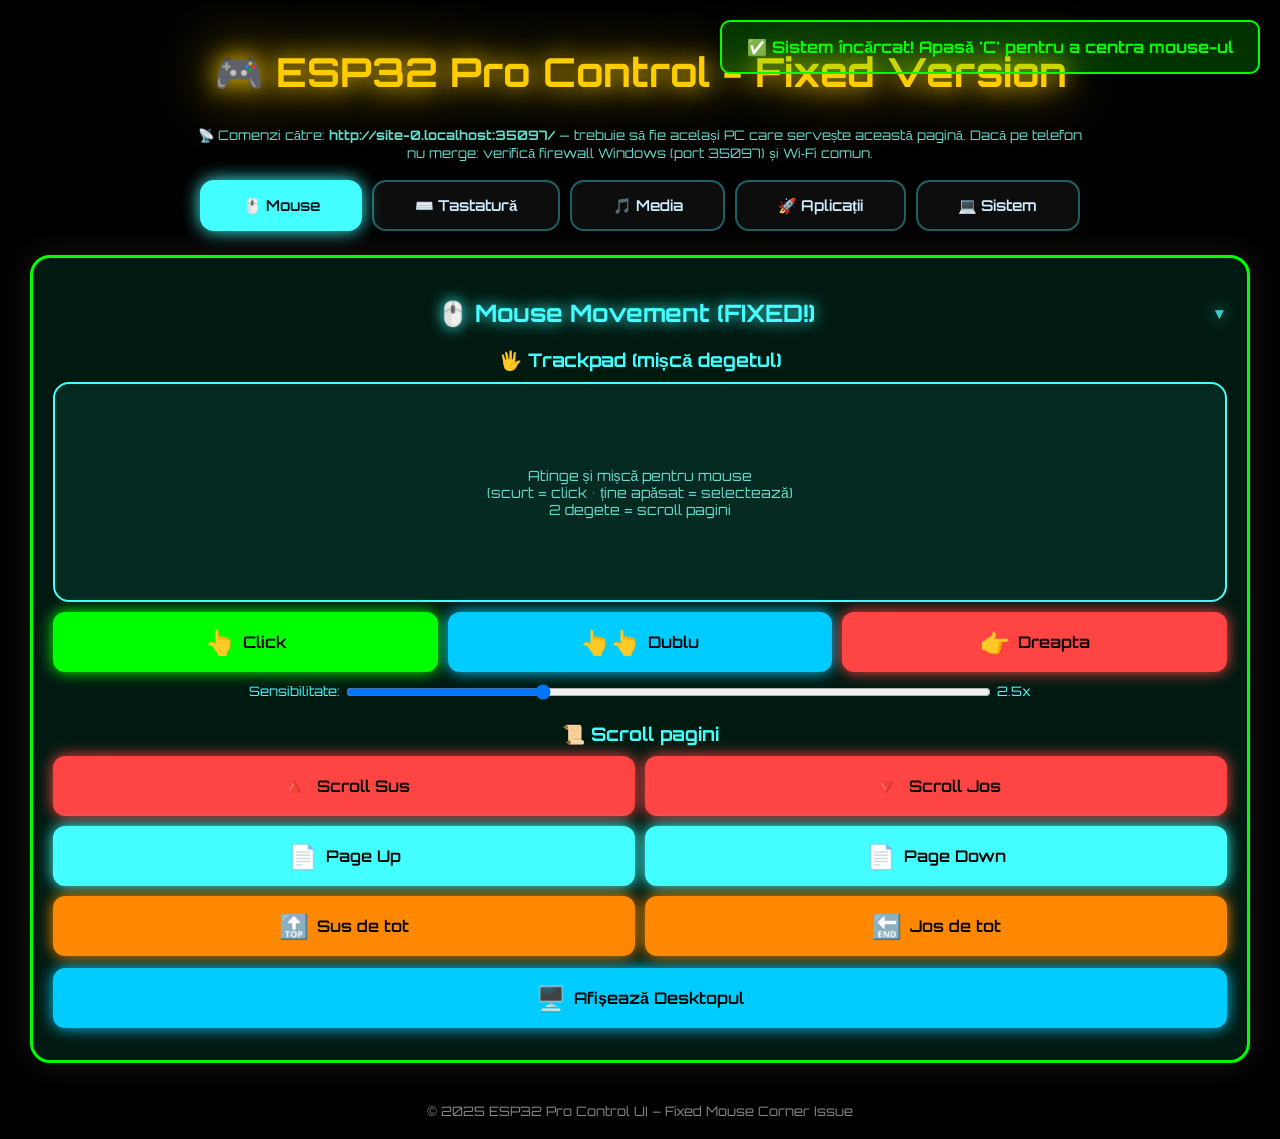
==== index.html @ 546c0d9a "Initial commit: backend Python pentru control remote Quick App Launcher." ====
<!DOCTYPE html>
<html lang="en">
<head>
<meta charset="utf-8"/>
<meta content="width=device-width, initial-scale=1.0" name="viewport"/>
<meta http-equiv="Cache-Control" content="no-cache, no-store, must-revalidate"/>
<meta http-equiv="Pragma" content="no-cache"/>
<title>ESP32 Pro Control — System Control</title>
<link href="https://fonts.googleapis.com/css2?family=Orbitron:wght@400;600;700&display=swap" rel="stylesheet"/>
<style>
    *, *::before, *::after { box-sizing: border-box; }

    :root {
      --bg: #000;
      --color-mute: #ff0055;
      --color-unmute: #00ffaa;
      --color-fs-on: #ffcc00;
      --color-fs-off: #4455ff;
      --color-play: #00ff00;
      --color-pause: #aa00ff;
      --base-green: #00ff00;
      --base-blue: #00ccff;
      --base-red: #ff4444;
      --base-orange: #ff8800;
      --base-purple: #8844ff;
      --base-cyan: #44ffff;
    }

    body {
      margin: 0;
      padding: 20px;
      font-family: 'Orbitron', sans-serif;
      background: var(--bg);
      color: white;
      text-align: center;
      overflow-x: hidden;
      width: 100%;
      max-width: 100%;
    }

    /* Butoanele din grid nu mai ies din coloană */
    .container button { min-width: 0; max-width: 100%; }

    h1 {
      font-size: 2.5rem;
      margin-bottom: 30px;
      color: var(--color-fs-on);
      text-shadow: 0 0 25px var(--color-fs-on), 0 0 60px var(--color-fs-on);
    }

    .container {
      max-width: 1400px;
      margin: auto;
      display: grid;
      grid-template-columns: repeat(auto-fit, minmax(320px, 1fr));
      gap: 25px;
      padding: 0 10px;
    }

    .panel {
      background: rgba(255,255,255,0.05);
      padding: 20px;
      border-radius: 20px;
      box-shadow: 0 0 30px rgba(255,255,255,0.1);
      backdrop-filter: blur(10px);
      min-height: 200px;
      overflow: hidden;
    }

    /* Ordine prioritate */
    .priority-1 { order: 1; border: 3px solid var(--base-green); background: rgba(0,255,170,0.1); }
    .priority-2 { order: 2; border: 2px solid var(--base-orange); background: rgba(255,136,0,0.08); }
    .priority-3 { order: 3; border: 2px solid var(--base-cyan); background: rgba(68,255,255,0.06); }
    .priority-4 { order: 4; border: 1px solid var(--base-blue); background: rgba(68,85,255,0.05); }

    .panel h2 {
      font-size: 1.5rem;
      margin-bottom: 20px;
      color: var(--base-cyan);
      text-shadow: 0 0 15px var(--base-cyan);
    }

    .btn {
      display: flex;
      align-items: center;
      justify-content: center;
      width: 100%;
      margin: 12px 0;
      padding: 15px;
      font-size: 16px;
      font-weight: 600;
      border: none;
      border-radius: 12px;
      cursor: pointer;
      transition: all 0.2s ease-in-out;
      color: black;
      font-family: 'Orbitron', sans-serif;
    }

    .btn:hover {
      transform: scale(1.05);
      filter: brightness(1.2);
    }

    .pulse {
      animation: pulseGlow 1s;
    }

    @keyframes pulseGlow {
      0% { box-shadow: 0 0 0px white; }
      50% { box-shadow: 0 0 25px white; }
      100% { box-shadow: 0 0 0px white; }
    }

    .btn-green { background: var(--base-green); box-shadow: 0 0 15px var(--base-green); }
    .btn-blue { background: var(--base-blue); box-shadow: 0 0 15px var(--base-blue); }
    .btn-red { background: var(--base-red); box-shadow: 0 0 15px var(--base-red); }
    .btn-orange { background: var(--base-orange); box-shadow: 0 0 15px var(--base-orange); }
    .btn-purple { background: var(--base-purple); box-shadow: 0 0 15px var(--base-purple); }
    .btn-cyan { background: var(--base-cyan); box-shadow: 0 0 15px var(--base-cyan); }

    @keyframes btnOffGradient {
      0% { background-position: 0% 40%; }
      50% { background-position: 100% 60%; }
      100% { background-position: 0% 40%; }
    }

    @keyframes btnOffGlow {
      0%, 100% {
        box-shadow:
          0 0 18px rgba(255, 0, 100, 0.55),
          0 0 36px rgba(160, 0, 255, 0.35),
          0 0 4px rgba(255, 200, 255, 0.4) inset;
      }
      50% {
        box-shadow:
          0 0 28px rgba(255, 60, 140, 0.85),
          0 0 52px rgba(200, 40, 255, 0.45),
          0 0 12px rgba(255, 255, 255, 0.15) inset;
      }
    }

    @keyframes btnOffEmoji {
      0%, 100% { transform: rotate(0deg) scale(1); filter: drop-shadow(0 0 10px #ff2d6a); }
      40% { transform: rotate(-6deg) scale(1.12); filter: drop-shadow(0 0 18px #ff66aa); }
      70% { transform: rotate(4deg) scale(1.06); filter: drop-shadow(0 0 14px #cc44ff); }
    }

    .btn-off {
      position: relative;
      overflow: hidden;
      flex-direction: column;
      gap: 4px;
      padding: 18px 16px;
      color: #fff;
      border: 2px solid rgba(255, 100, 180, 0.65);
      background: linear-gradient(
        130deg,
        #120018 0%,
        #3a0638 18%,
        #5c0a28 38%,
        #2a1048 58%,
        #450818 78%,
        #1a0030 100%
      );
      background-size: 280% 280%;
      animation: btnOffGradient 6s ease-in-out infinite, btnOffGlow 2.8s ease-in-out infinite;
      text-shadow: 0 0 14px rgba(255, 120, 200, 0.9), 0 2px 4px rgba(0, 0, 0, 0.85);
    }

    .btn-off::before {
      content: "";
      position: absolute;
      inset: 0;
      background: radial-gradient(
        ellipse 80% 60% at 50% 0%,
        rgba(255, 80, 160, 0.35) 0%,
        transparent 55%
      );
      pointer-events: none;
    }

    .btn-off:hover {
      filter: brightness(1.12) saturate(1.15);
      border-color: rgba(255, 180, 255, 0.95);
      transform: scale(1.06);
    }

    .btn-off .btn-off-wrap {
      position: relative;
      z-index: 1;
      display: flex;
      flex-direction: row;
      align-items: center;
      justify-content: center;
      gap: 12px;
      width: 100%;
    }

    .btn-off .btn-off-emoji {
      font-size: 28px;
      margin-right: 0;
      animation: btnOffEmoji 2.2s ease-in-out infinite;
    }

    .btn-off .btn-off-stack {
      display: flex;
      flex-direction: column;
      align-items: flex-start;
      line-height: 1.15;
      text-align: left;
    }

    .btn-off .btn-off-line1 {
      font-size: 17px;
      font-weight: 700;
      letter-spacing: 0.06em;
    }

    .btn-off .btn-off-line2 {
      font-size: 11px;
      font-weight: 600;
      opacity: 0.92;
      letter-spacing: 0.04em;
      color: #ffc8e8;
      text-shadow: 0 0 8px rgba(255, 150, 220, 0.8);
    }

    .state-mute { background: var(--color-mute); box-shadow: 0 0 20px var(--color-mute); }
    .state-unmute { background: var(--color-unmute); box-shadow: 0 0 20px var(--color-unmute); }
    .state-fs-on { background: var(--color-fs-on); box-shadow: 0 0 20px var(--color-fs-on); }
    .state-fs-off { background: var(--color-fs-off); box-shadow: 0 0 20px var(--color-fs-off); }
    .state-play { background: var(--color-play); box-shadow: 0 0 20px var(--color-play); }
    .state-pause { background: var(--color-pause); box-shadow: 0 0 20px var(--color-pause); }

    .emoji {
      font-size: 24px;
      margin-right: 8px;
    }

    #feedback {
      position: fixed;
      top: 20px;
      right: 20px;
      background: rgba(0, 255, 0, 0.2);
      padding: 15px 25px;
      border-radius: 10px;
      color: var(--base-green);
      font-weight: bold;
      opacity: 0;
      transition: opacity 0.5s;
      border: 2px solid var(--base-green);
      z-index: 1000;
    }

    /* Pop-up amuzant înainte de System Control */
    .funny-popup-overlay {
      display: none;
      position: fixed;
      inset: 0;
      z-index: 20000;
      background: rgba(0, 0, 0, 0.78);
      backdrop-filter: blur(6px);
      align-items: center;
      justify-content: center;
      padding: 24px;
      cursor: pointer;
      animation: funnyFadeIn 0.25s ease-out;
    }

    @keyframes funnyFadeIn {
      from { opacity: 0; }
      to { opacity: 1; }
    }

    .funny-popup-box {
      max-width: 420px;
      background: linear-gradient(145deg, rgba(30, 30, 45, 0.98), rgba(15, 15, 25, 0.99));
      border: 2px solid var(--base-cyan);
      border-radius: 20px;
      padding: 28px 24px;
      box-shadow: 0 0 40px rgba(68, 255, 255, 0.35), inset 0 0 60px rgba(0, 0, 0, 0.5);
      text-align: center;
      cursor: default;
    }

    .funny-popup-emoji {
      font-size: 3rem;
      line-height: 1;
      margin-bottom: 12px;
      filter: drop-shadow(0 0 12px rgba(255, 255, 255, 0.4));
    }

    .funny-popup-title {
      font-size: 0.85rem;
      color: var(--base-orange);
      text-transform: uppercase;
      letter-spacing: 0.12em;
      margin: 0 0 14px 0;
    }

    .funny-popup-text {
      font-size: 1.05rem;
      line-height: 1.45;
      color: #e8f8ff;
      margin: 0 0 18px 0;
      text-shadow: 0 0 20px rgba(68, 255, 255, 0.25);
    }

    .funny-popup-hint {
      font-size: 0.72rem;
      color: #8899aa;
      margin: 0;
    }

    .funny-popup-power {
      display: none;
      flex-direction: column;
      align-items: center;
      gap: 16px;
      margin-top: 8px;
    }

    .funny-countdown {
      font-size: 2.8rem;
      font-weight: 700;
      color: var(--base-orange);
      text-shadow: 0 0 24px rgba(255, 136, 0, 0.7);
      line-height: 1;
      font-variant-numeric: tabular-nums;
    }

    .funny-countdown-label {
      font-size: 0.75rem;
      color: #aab;
      margin-top: -8px;
    }

    .funny-cancel-btn {
      font-family: 'Orbitron', sans-serif;
      font-size: 0.95rem;
      font-weight: 700;
      padding: 12px 28px;
      border-radius: 12px;
      border: 2px solid var(--base-red);
      background: rgba(255, 68, 68, 0.2);
      color: #ff8888;
      cursor: pointer;
      box-shadow: 0 0 18px rgba(255, 68, 68, 0.35);
      transition: transform 0.15s, filter 0.15s;
    }

    .funny-cancel-btn:hover {
      transform: scale(1.05);
      filter: brightness(1.15);
    }

    .mouse-coords {
      margin: 15px 0;
      padding: 15px;
      background: rgba(255,255,255,0.1);
      border-radius: 10px;
      border: 1px solid var(--base-cyan);
    }

    .coord-input {
      background: rgba(255,255,255,0.1);
      border: 1px solid var(--base-cyan);
      color: white;
      padding: 8px;
      margin: 5px;
      border-radius: 5px;
      width: 80px;
      text-align: center;
      font-family: 'Orbitron', sans-serif;
    }

    .coord-input:focus {
      outline: none;
      border-color: var(--base-green);
      box-shadow: 0 0 10px var(--base-green);
    }

    /* Stiluri pentru butonul de urgență */
    .emergency-btn {
      background: linear-gradient(45deg, #ff0000, #ff6600);
      animation: emergencyPulse 2s infinite;
    }

    @keyframes emergencyPulse {
      0% { box-shadow: 0 0 20px #ff0000; }
      50% { box-shadow: 0 0 40px #ff6600; }
      100% { box-shadow: 0 0 20px #ff0000; }
    }

    footer {
      margin-top: 40px;
      color: #888;
      font-size: 13px;
      grid-column: 1 / -1;
    }

    @media (max-width: 900px) {
      body {
        padding: 8px;
      }
      .container {
        grid-template-columns: 1fr;
        gap: 12px;
        padding: 0;
        max-width: 100%;
      }
      h1 {
        font-size: 1.6rem;
        margin-bottom: 16px;
        word-break: break-word;
      }
      .panel {
        padding: 14px;
        min-height: auto;
        border-radius: 16px;
      }
      .panel h2 {
        font-size: 1.2rem;
      }
      .btn {
        font-size: 14px;
        padding: 13px 8px;
        margin: 8px 0;
      }
      /* Butoanele cu emoji+text nu mai sunt tăiate */
      .btn .emoji {
        font-size: 18px;
        margin-right: 5px;
      }
      /* Grid-urile de butoane se string fara overflow */
      .container .panel > div[style*="grid"] {
        gap: 8px !important;
      }
    }

    @media (max-width: 420px) {
      .btn {
        font-size: 12px;
        padding: 12px 4px;
      }
      .btn .emoji {
        font-size: 16px;
        margin-right: 3px;
      }
    }

    /* ===== Secțiuni pliabile (click pe titlu) ===== */
    .panel > h2 {
      cursor: pointer;
      user-select: none;
      -webkit-user-select: none;
      position: relative;
      padding-right: 28px;
    }
    .panel > h2::after {
      content: "▾";
      position: absolute;
      right: 4px;
      top: 50%;
      transform: translateY(-50%);
      font-size: 1rem;
      opacity: 0.8;
      transition: transform 0.2s ease;
    }
    .panel.collapsed > h2 {
      margin-bottom: 0;
    }
    .panel.collapsed > h2::after {
      transform: translateY(-50%) rotate(-90deg);
    }
    .panel.collapsed > *:not(h2) {
      display: none !important;
    }
    .panel.collapsed {
      min-height: 0;
    }

    /* ===== Bara de conexiune / setări ===== */
    .conn-row {
      display: flex;
      align-items: center;
      gap: 10px;
      flex-wrap: wrap;
      justify-content: center;
      margin: 8px 0;
    }
    .status-dot {
      width: 14px;
      height: 14px;
      border-radius: 50%;
      background: #888;
      box-shadow: 0 0 10px #888;
      display: inline-block;
      flex: 0 0 auto;
      transition: background 0.2s, box-shadow 0.2s;
    }
    .status-dot.online { background: var(--base-green); box-shadow: 0 0 12px var(--base-green); }
    .status-dot.offline { background: var(--base-red); box-shadow: 0 0 12px var(--base-red); }
    .field-input {
      background: rgba(255,255,255,0.08);
      border: 1px solid var(--base-cyan);
      color: #fff;
      border-radius: 10px;
      padding: 10px 12px;
      font-family: 'Orbitron', sans-serif;
      font-size: 14px;
      outline: none;
      width: 100%;
    }
    .field-input:focus { border-color: var(--base-green); box-shadow: 0 0 10px rgba(0,255,170,0.4); }

    /* ===== Grid compact pentru aplicații ===== */
    .app-grid {
      display: grid;
      grid-template-columns: repeat(auto-fit, minmax(95px, 1fr));
      gap: 10px;
    }
    .app-grid .btn {
      margin: 0;
      flex-direction: column;
      gap: 4px;
      padding: 12px 6px;
      font-size: 12px;
      line-height: 1.1;
    }
    .app-grid .btn .emoji { font-size: 22px; }

    /* ===== Bara de taburi ===== */
    .tabbar {
      display: flex;
      flex-wrap: wrap;
      gap: 10px;
      justify-content: center;
      max-width: 900px;
      margin: 0 auto 24px;
      padding: 0 10px;
    }
    .tab-btn {
      flex: 1 1 auto;
      min-width: 110px;
      padding: 14px 16px;
      font-family: 'Orbitron', sans-serif;
      font-size: 15px;
      font-weight: 600;
      color: #cfefff;
      background: rgba(255,255,255,0.05);
      border: 2px solid rgba(68,255,255,0.35);
      border-radius: 14px;
      cursor: pointer;
      transition: all 0.2s ease;
    }
    .tab-btn:hover { filter: brightness(1.2); }
    .tab-btn.active {
      color: #001018;
      background: var(--base-cyan);
      border-color: var(--base-cyan);
      box-shadow: 0 0 18px var(--base-cyan);
    }
    .panel.tab-hidden { display: none !important; }
</style>
</head>
<body>
<h1>🎮 ESP32 Pro Control - Fixed Version</h1>
<p id="controlTargetHint" style="font-size:0.82rem;color:#66ddcc;margin:6px 0 18px;max-width:900px;margin-left:auto;margin-right:auto;line-height:1.35;"></p>

<div class="tabbar" id="tabBar">
    <button class="tab-btn" data-tab="mouse" onclick="showTab('mouse')">🖱️ Mouse</button>
    <button class="tab-btn" data-tab="keyboard" onclick="showTab('keyboard')">⌨️ Tastatură</button>
    <button class="tab-btn" data-tab="media" onclick="showTab('media')">🎵 Media</button>
    <button class="tab-btn" data-tab="apps" onclick="showTab('apps')">🚀 Aplicații</button>
    <button class="tab-btn" data-tab="system" onclick="showTab('system')">💻 Sistem</button>
</div>

<div class="container">
    <!-- PRIORITATE 1 - Cele mai folosite -->

    <!-- Conexiune & Setări -->
    <div class="panel priority-1">
        <h2>📡 Conexiune</h2>
        <div class="conn-row">
            <span class="status-dot" id="statusDot"></span>
            <span id="statusText" style="font-size:14px;">Verific…</span>
        </div>
        <div class="conn-row">
            <input class="field-input" id="cfgIp" type="text" inputmode="decimal"
                   placeholder="IP PC (ex: 192.168.0.34)" style="flex:1 1 160px;">
            <input class="field-input" id="cfgPort" type="text" inputmode="numeric"
                   placeholder="Port" style="flex:0 0 90px; width:90px;">
        </div>
        <button class="btn btn-green" onclick="saveConnection()">
            <span class="emoji">💾</span> Salvează &amp; Testează
        </button>
    </div>

    <!-- Tastare text de la distanță -->
    <div class="panel priority-1">
        <h2>⌨️ Scrie în PC</h2>
        <textarea class="field-input" id="typeBox" rows="3"
                  placeholder="Scrie aici și apasă Trimite…" style="resize:vertical;"></textarea>
        <button class="btn btn-blue" onclick="sendTypedText()" style="margin-top:12px;">
            <span class="emoji">📨</span> Trimite text
        </button>
        <div style="display:grid; grid-template-columns:repeat(2,1fr); gap:8px;">
            <button class="btn btn-green" onclick="sendTypedText(true)" style="margin:0;">
                <span class="emoji">⏎</span> Trimite + Enter
            </button>
            <button class="btn btn-orange" onclick="document.getElementById('typeBox').value=''" style="margin:0;">
                <span class="emoji">🧹</span> Golește
            </button>
        </div>
    </div>

    <!-- Lansare aplicații -->
    <div class="panel priority-2">
        <h2>🚀 Aplicații</h2>
        <div class="app-grid">
            <button class="btn btn-cyan" onclick="launchApp('explorer', this)"><span class="emoji">📁</span> Explorer</button>
            <button class="btn btn-blue" onclick="launchApp('chrome', this)"><span class="emoji">🌐</span> Chrome</button>
            <button class="btn btn-orange" onclick="launchApp('brave', this)"><span class="emoji">🦁</span> Brave</button>
            <button class="btn btn-green" onclick="launchApp('notepad', this)"><span class="emoji">📝</span> Notepad</button>
            <button class="btn btn-purple" onclick="launchApp('calc', this)"><span class="emoji">🧮</span> Calc</button>
            <button class="btn btn-cyan" onclick="launchApp('code', this)"><span class="emoji">💻</span> VS Code</button>
            <button class="btn btn-blue" onclick="launchApp('vlc', this)"><span class="emoji">🎬</span> VLC</button>
            <button class="btn btn-green" onclick="launchApp('word', this)"><span class="emoji">📄</span> Word</button>
            <button class="btn btn-orange" onclick="launchApp('excel', this)"><span class="emoji">📊</span> Excel</button>
            <button class="btn btn-red" onclick="launchApp('taskmgr', this)"><span class="emoji">📈</span> Task Mgr</button>
        </div>
    </div>

    <!-- Comutare ferestre deschise -->
    <div class="panel priority-1">
        <h2>🪟 Ferestre deschise</h2>
        <p style="font-size:12px; color:#bbb; margin:0 0 10px; line-height:1.3;">
            Comută pe rând între aplicațiile deschise (NICUȘOR, Claude, Cursor, etc.).
        </p>
        <div style="display:grid; grid-template-columns:repeat(2,1fr); gap:10px;">
            <button class="btn btn-purple" onclick="sendFeedback('cycle_window_prev', this)" style="margin:0;">
                <span class="emoji">⏪</span> Anterioara
            </button>
            <button class="btn btn-green" onclick="sendFeedback('cycle_window', this)" style="margin:0;">
                <span class="emoji">⏩</span> Următoarea
            </button>
        </div>
        <button class="btn btn-orange" onclick="sendFeedback('alt_tab', this)">
            <span class="emoji">🔀</span> ALT+TAB
        </button>
    </div>

    <!-- Audio/Video Control -->
    <div class="panel priority-1">
        <h2>🎵 Audio & Video</h2>
        <button class="btn btn-green" onclick="sendFeedback('volume_up', this)">
            <span class="emoji">🔊</span> VOLUME UP
        </button>
        <button class="btn btn-blue" onclick="sendFeedback('volume_down', this)">
            <span class="emoji">🔉</span> VOLUME DOWN
        </button>
        <button class="btn state-unmute" id="btnMute" onclick="toggleMute()">
            <span class="emoji" id="emojiMute">🔊</span> <span id="textMute">MUTE</span>
        </button>
        <!-- FULLSCREEN: optiuni fiabile pentru orice player -->
        <div style="background:rgba(255,204,0,0.08); padding:12px; border-radius:12px; margin:12px 0; border:2px solid var(--color-fs-on);">
            <h3 style="color:var(--color-fs-on); margin:0 0 10px;">🖥️ Fullscreen</h3>
            <button class="btn state-fs-on" id="btnFullscreen" onclick="sendFeedback('fullscreen_video', this)" style="margin-top:0;">
                <span class="emoji">⛶</span> FULLSCREEN VIDEO
            </button>
            <p style="font-size:11px; color:#bbb; margin:8px 0 0; line-height:1.3;">
                Dublu-click în centrul ecranului (merge pe YouTube, VLC, Netflix).
            </p>
        </div>
        <button class="btn state-play" id="btnPlayPause" onclick="togglePlayPause()">
            <span class="emoji" id="emojiPP">▶️</span> <span id="textPP">PLAY</span>
        </button>
        <div style="display:grid; grid-template-columns:repeat(2,1fr); gap:8px; margin:12px 0;">
            <button class="btn btn-purple" onclick="sendFeedback('prev_track', this)" style="margin:0;">
                <span class="emoji">⏮️</span> PREV
            </button>
            <button class="btn btn-purple" onclick="sendFeedback('next_track', this)" style="margin:0;">
                <span class="emoji">⏭️</span> NEXT
            </button>
        </div>
        <button class="btn btn-green" onclick="sendFeedback('click', this)">
            <span class="emoji">👆</span> CLICK
        </button>
        <button class="btn btn-blue" onclick="sendFeedback('double_click', this)">
            <span class="emoji">👆👆</span> DOUBLE CLICK
        </button>
        <button class="btn btn-red" onclick="sendFeedback('right_click', this)">
            <span class="emoji">👉</span> RIGHT CLICK
        </button>
        <button class="btn btn-green" onclick="sendFeedback('minimize', this)">
            <span class="emoji">➖</span> MINIMIZE
        </button>
        <button class="btn btn-blue" onclick="sendFeedback('maximize', this)">
            <span class="emoji">⬜</span> MAXIMIZE
        </button>
        <button class="btn btn-red" onclick="sendFeedback('close_window', this)">
            <span class="emoji">❌</span> CLOSE WINDOW
        </button>
        <button class="btn btn-green" onclick="sendFeedback('enter', this)">
            <span class="emoji">⏎</span> ENTER
        </button>
    </div>

    <!-- Mouse Movement FIXED -->
    <div class="panel priority-1">
        <h2>🖱️ Mouse Movement (FIXED!)</h2>

        <!-- TRACKPAD TACTIL -->
        <div style="margin-bottom:20px;">
            <h3 style="color: var(--base-cyan); margin-bottom:10px;">🖐️ Trackpad (mișcă degetul)</h3>
            <div id="touchpad" style="height:220px; background:rgba(68,255,255,0.07);
                 border:2px solid var(--base-cyan); border-radius:16px;
                 display:flex; align-items:center; justify-content:center;
                 color:#66ddcc; font-size:14px; touch-action:none; user-select:none;
                 -webkit-user-select:none; cursor:crosshair; transition:background .15s, border-color .15s;">
                <span id="touchpadLabel">Atinge și mișcă pentru mouse<br>(scurt = click • ține apăsat = selectează)<br>2 degete = scroll pagini</span>
            </div>
            <div style="display:grid; grid-template-columns:repeat(3,1fr); gap:10px; margin-top:10px;">
                <button class="btn btn-green" onclick="sendFeedback('click', this)" style="margin:0;">
                    <span class="emoji">👆</span> Click
                </button>
                <button class="btn btn-blue" onclick="sendFeedback('double_click', this)" style="margin:0;">
                    <span class="emoji">👆👆</span> Dublu
                </button>
                <button class="btn btn-red" onclick="sendFeedback('right_click', this)" style="margin:0;">
                    <span class="emoji">👉</span> Dreapta
                </button>
            </div>
            <div style="margin-top:10px; color:var(--base-cyan); font-size:13px;">
                Sensibilitate:
                <input type="range" id="padSensitivity" min="1" max="6" step="0.5" value="2.5"
                       style="vertical-align:middle; width:55%;">
                <span id="padSensVal">2.5x</span>
            </div>
        </div>

        <!-- SCROLL pe pagini -->
        <h3 style="color: var(--base-cyan); margin: 6px 0 10px;">📜 Scroll pagini</h3>
        <div style="display:grid; grid-template-columns:repeat(2,1fr); gap:10px;">
            <button class="btn btn-red" onclick="sendFeedback('scroll_fast_up', this)" style="margin:0;">
                <span class="emoji">🔺</span> Scroll Sus
            </button>
            <button class="btn btn-red" onclick="sendFeedback('scroll_fast_down', this)" style="margin:0;">
                <span class="emoji">🔻</span> Scroll Jos
            </button>
            <button class="btn btn-cyan" onclick="sendFeedback('scroll_page_up', this)" style="margin:0;">
                <span class="emoji">📄</span> Page Up
            </button>
            <button class="btn btn-cyan" onclick="sendFeedback('scroll_page_down', this)" style="margin:0;">
                <span class="emoji">📄</span> Page Down
            </button>
            <button class="btn btn-orange" onclick="sendFeedback('scroll_top', this)" style="margin:0;">
                <span class="emoji">🔝</span> Sus de tot
            </button>
            <button class="btn btn-orange" onclick="sendFeedback('scroll_bottom', this)" style="margin:0;">
                <span class="emoji">🔚</span> Jos de tot
            </button>
        </div>

        <button class="btn btn-blue" onclick="sendFeedback('show_desktop', this)" style="margin-top:12px;">
            <span class="emoji">🖥️</span> Afișează Desktopul
        </button>
    </div>

    <!-- PRIORITATE 2 - Folosite frecvent -->
    
    <!-- Keyboard Essential -->
    <div class="panel priority-2">
        <h2>⌨️ Keyboard</h2>
        <button class="btn btn-red" onclick="sendFeedback('escape', this)">
            <span class="emoji">⛔</span> ESCAPE
        </button>
        <button class="btn btn-blue" onclick="sendFeedback('tab', this)">
            <span class="emoji">⭾</span> TAB
        </button>
        <button class="btn btn-cyan" onclick="sendFeedback('shift_tab', this)">
            <span class="emoji">⭾</span> SHIFT+TAB
        </button>
        <button class="btn btn-orange" onclick="sendFeedback('space', this)">
            <span class="emoji">⎵</span> SPACE
        </button>
        <button class="btn btn-purple" onclick="sendFeedback('backspace', this)">
            <span class="emoji">⌫</span> BACKSPACE
        </button>
        <button class="btn btn-cyan" onclick="sendFeedback('delete', this)">
            <span class="emoji">⌦</span> DELETE
        </button>
    </div>

    <!-- Browser Navigation -->
    <div class="panel priority-2">
        <h2>🧭 Browser Navigation</h2>
        <button class="btn btn-blue" onclick="sendFeedback('back', this)">
            <span class="emoji">⬅️</span> BACK
        </button>
        <button class="btn btn-blue" onclick="sendFeedback('forward', this)">
            <span class="emoji">➡️</span> FORWARD
        </button>
        <button class="btn btn-green" onclick="sendFeedback('browser_back', this)">
            <span class="emoji">🌐</span> BROWSER BACK
        </button>
        <button class="btn btn-green" onclick="sendFeedback('browser_forward', this)">
            <span class="emoji">🌐</span> BROWSER FORWARD
        </button>
    </div>

    <!-- Selection & Edit -->
    <div class="panel priority-2">
        <h2>✂️ Selection & Edit</h2>
        <button class="btn btn-blue" onclick="sendFeedback('select_all', this)">
            <span class="emoji">📋</span> SELECT ALL
        </button>
        <button class="btn btn-green" onclick="sendFeedback('select_word', this)">
            <span class="emoji">📝</span> SELECT WORD
        </button>
        <button class="btn btn-cyan" onclick="sendFeedback('select_line', this)">
            <span class="emoji">📄</span> SELECT LINE
        </button>
        <button class="btn btn-orange" onclick="sendFeedback('copy', this)">
            <span class="emoji">📋</span> COPY
        </button>
        <button class="btn btn-purple" onclick="sendFeedback('paste', this)">
            <span class="emoji">📌</span> PASTE
        </button>
    </div>

    <!-- PRIORITATE 3 - Ocasional -->
    
    <!-- System Control -->
    <div class="panel priority-3">
        <h2>💻 System Control</h2>
        <button class="btn btn-red" onclick="sendFeedback('sleep', this)">
            <span class="emoji">😴</span> SLEEP
        </button>
        <button class="btn btn-purple" onclick="sendFeedback('hibernate', this)">
            <span class="emoji">🌙</span> HIBERNATE
        </button>
        <button class="btn btn-cyan" onclick="sendFeedback('screenshot', this)">
            <span class="emoji">📸</span> SCREENSHOT
        </button>
        <button class="btn btn-orange" onclick="sendFeedback('alt_tab', this)">
            <span class="emoji">🔄</span> ALT+TAB
        </button>
        <button class="btn btn-off" onclick="sendFeedback('turn_off', this)" type="button">
            <span class="btn-off-wrap">
                <span class="emoji btn-off-emoji" aria-hidden="true">⏻</span>
                <span class="btn-off-stack">
                    <span class="btn-off-line1">TURN OFF</span>
                    <span class="btn-off-line2">Lights out show — apoi liniște totală</span>
                </span>
            </span>
        </button>
    </div>

    <!-- PRIORITATE 4 - Rar folosite -->
    
    <!-- Function Keys -->
    <div class="panel priority-4">
        <h2>🔧 Function Keys</h2>
        <div style="display: grid; grid-template-columns: repeat(2, 1fr); gap: 10px; margin-bottom: 15px;">
            <button class="btn btn-blue" onclick="sendFeedback('f5', this)" style="margin: 0; padding: 12px; font-size: 14px;">
                F5<br><small>Refresh</small>
            </button>
            <button class="btn btn-green" onclick="sendFeedback('f11', this)" style="margin: 0; padding: 12px; font-size: 14px;">
                F11<br><small>Fullscreen</small>
            </button>
        </div>
        <div style="display: grid; grid-template-columns: repeat(2, 1fr); gap: 10px; margin-bottom: 15px;">
            <button class="btn btn-orange" onclick="sendFeedback('f12', this)" style="margin: 0; padding: 12px; font-size: 14px;">
                F12<br><small>DevTools</small>
            </button>
            <button class="btn btn-cyan" onclick="sendFeedback('f4', this)" style="margin: 0; padding: 12px; font-size: 14px;">
                F4<br><small>Address</small>
            </button>
        </div>
        <button class="btn btn-purple" onclick="sendFeedback('ctrl_shift_i', this)">
            <span class="emoji">🔍</span> CTRL+SHIFT+I (DevTools)
        </button>
        <button class="btn btn-cyan" onclick="sendFeedback('ctrl_r', this)">
            <span class="emoji">🔄</span> CTRL+R (Refresh)
        </button>
    </div>
</div>

<div id="feedback">Comandă trimisă!</div>

<div id="funnyPopupOverlay" class="funny-popup-overlay" aria-hidden="true">
    <div class="funny-popup-box" onclick="event.stopPropagation()">
        <div class="funny-popup-emoji" id="funnyPopupEmoji">🎭</div>
        <p class="funny-popup-title">Scurt moment de umor…</p>
        <p class="funny-popup-text" id="funnyPopupText"></p>
        <p class="funny-popup-hint" id="funnyPopupHint">Apasă pe fundal, Esc sau așteaptă ~1,7s — apoi se trimite comanda.</p>
        <div id="funnyPopupPowerRow" class="funny-popup-power">
            <div class="funny-countdown" id="funnyPopupCountdown">10</div>
            <span class="funny-countdown-label">secunde până trimite (poți anula)</span>
            <button type="button" class="funny-cancel-btn" id="funnyPopupCancelBtn">Anulează</button>
        </div>
    </div>
</div>

<footer>© 2025 ESP32 Pro Control UI – Fixed Mouse Corner Issue</footer>

<script>
   // Variabile pentru stări
  let muted = false;
  let fullscreen = false;
  let playing = false;

const qs = new URLSearchParams(location.search);

// dacă deschizi local (127.0.0.1), forțează IP din query sau pune-l manual aici:
const FALLBACK_LAN_IP = "192.168.0.34"; // schimbă cu IP-ul tău

// Pe TELEFON: 127.0.0.1 = telefonul, nu PC-ul — comenzile trebuie să meargă la host-ul din bara de adresă.
const qIp = qs.get("ip");
const qPort = qs.get("port");
let serverIP;
let serverPort;

if (qIp) {
  serverIP = qIp;
  serverPort = qPort || (location.port ? String(location.port) : null) || localStorage.getItem("serverPort") || "8899";
} else if (location.protocol === "http:" || location.protocol === "https:") {
  serverIP = location.hostname;
  serverPort = (location.port ? String(location.port) : null) || localStorage.getItem("serverPort") || "8899";
} else {
  serverIP = localStorage.getItem("serverIP") || FALLBACK_LAN_IP;
  serverPort = localStorage.getItem("serverPort") || "8899";
}

try {
  localStorage.setItem("serverIP", serverIP);
  localStorage.setItem("serverPort", serverPort);
} catch (e) {
  /* Safari mod privat / restricții: fără localStorage pagina tot trebuie să meargă */
}

console.log("PAGE ORIGIN:", location.origin);
console.log("CONTROL TARGET:", `http://${serverIP}:${serverPort}/`);

try {
  const hint = document.getElementById("controlTargetHint");
  if (hint) {
    hint.innerHTML =
      "📡 Comenzi către: <strong>http://" +
      serverIP +
      ":" +
      serverPort +
      "/</strong> — trebuie să fie același PC care servește această pagină. " +
      "Dacă pe telefon nu merge: verifică firewall Windows (port " +
      serverPort +
      ") și Wi‑Fi comun.";
  }
} catch (e) {}

  // ===== Conexiune: salvare IP/port + indicator status =====
  function refreshConnFields() {
    var ipEl = document.getElementById("cfgIp");
    var portEl = document.getElementById("cfgPort");
    if (ipEl) ipEl.value = serverIP || "";
    if (portEl) portEl.value = serverPort || "";
  }

  function setStatus(online, text) {
    var dot = document.getElementById("statusDot");
    var txt = document.getElementById("statusText");
    if (dot) { dot.classList.toggle("online", !!online); dot.classList.toggle("offline", !online); }
    if (txt) txt.textContent = text;
  }

  function pingServer() {
    setStatus(false, "Verific…");
    fetch("http://" + serverIP + ":" + serverPort + "/ping", { cache: "no-store", mode: "cors" })
      .then(function (r) { return r.json(); })
      .then(function (j) {
        setStatus(true, "✅ Conectat (" + serverIP + ":" + serverPort + (j.admin ? ", admin" : "") + ")");
      })
      .catch(function () {
        setStatus(false, "❌ Deconectat (" + serverIP + ":" + serverPort + ")");
      });
  }

  function saveConnection() {
    var ipEl = document.getElementById("cfgIp");
    var portEl = document.getElementById("cfgPort");
    var newIp = (ipEl && ipEl.value.trim()) || serverIP;
    var newPort = (portEl && portEl.value.trim()) || serverPort;
    serverIP = newIp;
    serverPort = newPort;
    try {
      localStorage.setItem("serverIP", serverIP);
      localStorage.setItem("serverPort", serverPort);
    } catch (e) {}
    if (typeof showFeedback === "function") showFeedback("💾 Salvat: " + serverIP + ":" + serverPort);
    pingServer();
  }

  // ===== Scrie text în PC =====
  function sendTypedText(withEnter) {
    var box = document.getElementById("typeBox");
    if (!box) return;
    var txt = box.value;
    if (!txt) { if (typeof showFeedback === "function") showFeedback("⚠️ Nimic de trimis", true); return; }
    sendCommand("type", "text=" + encodeURIComponent(txt));
    if (withEnter) setTimeout(function () { sendCommand("enter"); }, 120);
    if (typeof showFeedback === "function") showFeedback("📨 Text trimis");
  }

  // ===== Lansare aplicații (/launch?app=) =====
  function launchApp(app, btn) {
    if (btn) { btn.classList.remove("pulse"); void btn.offsetWidth; btn.classList.add("pulse"); }
    fetch("http://" + serverIP + ":" + serverPort + "/launch?app=" + encodeURIComponent(app), { cache: "no-store", mode: "cors" })
      .then(function (r) { return r.json().catch(function () { return {}; }); })
      .then(function (j) {
        if (j && j.ok === false) {
          if (typeof showFeedback === "function") showFeedback("❌ " + app + ": " + (j.error || "eroare"), true);
        } else if (typeof showFeedback === "function") {
          showFeedback("🚀 Pornit: " + app);
        }
      })
      .catch(function () { if (typeof showFeedback === "function") showFeedback("❌ Fără conexiune", true); });
  }

  // ===== Secțiuni pliabile + memorare stare =====
  function initCollapsibleSections() {
    var saved = {};
    try { saved = JSON.parse(localStorage.getItem("collapsedSections") || "{}"); } catch (e) {}
    var panels = document.querySelectorAll(".panel");
    panels.forEach(function (panel) {
      var h2 = panel.querySelector(":scope > h2");
      if (!h2) return;
      var key = h2.textContent.trim();
      if (saved[key]) panel.classList.add("collapsed");
      h2.addEventListener("click", function () {
        panel.classList.toggle("collapsed");
        try {
          var cur = JSON.parse(localStorage.getItem("collapsedSections") || "{}");
          cur[key] = panel.classList.contains("collapsed");
          localStorage.setItem("collapsedSections", JSON.stringify(cur));
        } catch (e) {}
      });
    });
  }

  // ===== Taburi: grupează panourile pe categorii =====
  function tabForTitle(title) {
    var t = title || "";
    if (t.indexOf("Mouse Movement") !== -1 || t.indexOf("Scroll") !== -1) return "mouse";
    if (t.indexOf("Audio") !== -1 || t.indexOf("Browser") !== -1) return "media";
    if (t.indexOf("Aplica") !== -1) return "apps";
    if (t.indexOf("Conexiune") !== -1 || t.indexOf("System Control") !== -1 || t.indexOf("Ferestre") !== -1) return "system";
    return "keyboard"; // Scrie în PC, Keyboard, Arrow Keys, Selection, Function Keys
  }

  function showTab(name) {
    document.querySelectorAll(".panel").forEach(function (panel) {
      panel.classList.toggle("tab-hidden", panel.getAttribute("data-tab") !== name);
    });
    document.querySelectorAll(".tab-btn").forEach(function (b) {
      b.classList.toggle("active", b.getAttribute("data-tab") === name);
    });
    try { localStorage.setItem("activeTab", name); } catch (e) {}
  }

  function initTabs() {
    document.querySelectorAll(".panel").forEach(function (panel) {
      var h2 = panel.querySelector(":scope > h2");
      panel.setAttribute("data-tab", tabForTitle(h2 ? h2.textContent.trim() : ""));
    });
    var saved = "mouse";
    try { saved = localStorage.getItem("activeTab") || "mouse"; } catch (e) {}
    if (!document.querySelector('.tab-btn[data-tab="' + saved + '"]')) saved = "mouse";
    showTab(saved);
  }

  document.addEventListener("DOMContentLoaded", function () {
    refreshConnFields();
    initTabs();
    initCollapsibleSections();
    pingServer();
    setInterval(pingServer, 15000);
  });

  // Variabile pentru tracking poziție mouse (estimativă)
  let estimatedMouseX = 960;
  let estimatedMouseY = 540;
  const screenWidth = 1920;
  const screenHeight = 1080;

  // ⚡ FUNCȚIA PRINCIPALĂ PENTRU TRIMITEREA COMENZILOR
  function sendCommand(cmd, params = '') {
    let url = `http://${serverIP}:${serverPort}/?c=${cmd}`;
    if (params) url += `&${params}`;

    console.log("🔥 URL TRIMIS:", url);

    fetch(url, { cache: "no-store", mode: "cors" })
      .then(async (response) => {
        const ct = (response.headers.get("content-type") || "").toLowerCase();
        const raw = await response.text();
        if (ct.includes("application/json")) {
          try {
            return { json: JSON.parse(raw), raw };
          } catch {
            return { raw };
          }
        }
        return { raw };
      })
      .then((data) => {
        if (data.json) {
          const j = data.json;
          if (j.ok === false) {
            const msg = (j.error || "failed") + (j.hint ? " — " + j.hint : "");
            showFeedback(`❌ ${cmd}: ${msg}`, true);
            console.warn("Răspuns server (eroare):", j);
            return;
          }
          showFeedback(`✅ ${cmd.toUpperCase()} — ${j.action || j.detail || "ok"}`);
          console.log("✅ Răspuns server:", j);
          return;
        }
        showFeedback(`✅ ${cmd.toUpperCase()} — Success!`);
        console.log("✅ Răspuns server:", data.raw);
      })
      .catch(error => {
        showFeedback(`❌ ${error.message} — verifică IP/portul de mai sus și firewall`, true);
        console.error("❌ Eroare conexiune:", error, url);
      });
  }

    // ⚡ FUNCȚII NOI PENTRU DEBLOCAREA MOUSE-ULUI

    // Centrează mouse-ul pe ecran
    function centerMouse() {
        const centerX = Math.floor(screenWidth / 2);
        const centerY = Math.floor(screenHeight / 2);
        moveMouseAbsolute(centerX, centerY);
        estimatedMouseX = centerX;
        estimatedMouseY = centerY;
        showFeedback(`🎯 Mouse centrat la (${centerX}, ${centerY})`);
    }

    // Mută mouse-ul la o poziție absolută
    function moveMouseAbsolute(x, y) {
        const params = `x=${x}&y=${y}`;
        sendCommand('mouse_absolute', params);
        estimatedMouseX = x;
        estimatedMouseY = y;
        showFeedback(`📍 Mouse mutat la (${x}, ${y})`);
    }

    // Detectează și sari automat din colț
    function jumpAwayFromCorner() {
        // Verifică dacă suntem aproape de colțuri
        const cornerThreshold = 50;
        let jumpX = estimatedMouseX;
        let jumpY = estimatedMouseY;
        
        // Stânga sus
        if (estimatedMouseX < cornerThreshold && estimatedMouseY < cornerThreshold) {
            jumpX = 200;
            jumpY = 200;
        }
        // Dreapta sus
        else if (estimatedMouseX > screenWidth - cornerThreshold && estimatedMouseY < cornerThreshold) {
            jumpX = screenWidth - 200;
            jumpY = 200;
        }
        // Stânga jos
        else if (estimatedMouseX < cornerThreshold && estimatedMouseY > screenHeight - cornerThreshold) {
            jumpX = 200;
            jumpY = screenHeight - 200;
        }
        // Dreapta jos
        else if (estimatedMouseX > screenWidth - cornerThreshold && estimatedMouseY > screenHeight - cornerThreshold) {
            jumpX = screenWidth - 200;
            jumpY = screenHeight - 200;
        }
        // Margine stânga
        else if (estimatedMouseX < cornerThreshold) {
            jumpX = 200;
        }
        // Margine dreapta
        else if (estimatedMouseX > screenWidth - cornerThreshold) {
            jumpX = screenWidth - 200;
        }
        // Margine sus
        else if (estimatedMouseY < cornerThreshold) {
            jumpY = 200;
        }
        // Margine jos
        else if (estimatedMouseY > screenHeight - cornerThreshold) {
            jumpY = screenHeight - 200;
        }
        // Dacă nu e în colț, centrează
        else {
            centerMouse();
            return;
        }
        
        moveMouseAbsolute(jumpX, jumpY);
        showFeedback(`🏃 Sărit din colț la (${jumpX}, ${jumpY})`);
    }

    // Mișcare sigură care evită blocarea în colțuri
    function safeMouseMove(direction) {
        const step = parseInt(document.getElementById("mouseStep").value) || 300;
        let newX = estimatedMouseX;
        let newY = estimatedMouseY;
        
        switch(direction) {
            case 'up':
                newY = Math.max(50, estimatedMouseY - step);
                break;
            case 'down':
                newY = Math.min(screenHeight - 50, estimatedMouseY + step);
                break;
            case 'left':
                newX = Math.max(50, estimatedMouseX - step);
                break;
            case 'right':
                newX = Math.min(screenWidth - 50, estimatedMouseX + step);
                break;
        }
        
        // Verifică dacă ne apropiem prea mult de margini
        const edgeThreshold = 30;
        if (newX < edgeThreshold) newX = edgeThreshold;
        if (newX > screenWidth - edgeThreshold) newX = screenWidth - edgeThreshold;
        if (newY < edgeThreshold) newY = edgeThreshold;
        if (newY > screenHeight - edgeThreshold) newY = screenHeight - edgeThreshold;
        
        // Calculează mișcarea relativă
        const deltaX = newX - estimatedMouseX;
        const deltaY = newY - estimatedMouseY;
        
        // Trimite comanda de mișcare relativă
        if (deltaX !== 0 || deltaY !== 0) {
            const params = `dx=${deltaX}&dy=${deltaY}`;
            sendCommand('mouse_relative', params);
            
            // Actualizează poziția estimată
            estimatedMouseX = newX;
            estimatedMouseY = newY;
            
            showFeedback(`🖱️ ${direction.toUpperCase()} ${step}px (Safe)`);
            
            // Verifică dacă suntem aproape de margine și avertizează
            if (newX <= edgeThreshold || newX >= screenWidth - edgeThreshold ||
                newY <= edgeThreshold || newY >= screenHeight - edgeThreshold) {
                setTimeout(() => {
                    showFeedback("⚠️ Aproape de margine! Folosește 'Centrează Mouse' dacă se blochează", true);
                }, 500);
            }
        }
    }

    // Mesaje amuzante (aleatorii) înainte de System Control — apoi rulează comanda
    const FUNNY_SYSTEM_MESSAGES = {
        sleep: [
            "Windows își trage pijamaua de 0 și 1… noapte bună!",
            "PC-ul cască. Nu-l deranja, visează la drivere noi.",
            "Economisim curent ca să nu plângem la factură — Sleep incoming.",
            "Închid ochii… dacă se trezește cu update, nu eu sunt de vină.",
            "Mod melc: totul încet, dar elegant. 😴",
            "Spoiler: mâine tot o să întrebi „de ce nu s-a oprit?”"
        ],
        hibernate: [
            "Urșii digitali intră în peșteră. Ne vedem după thaw. 🐻",
            "Salvez totul pe disc și fac pe mortul. Revin când mă trezești.",
            "Deep freeze emoțional pentru procesor — hibernare!",
            "RAM-ul respiră ușurat: „în sfârșit, pauză.”",
            "Ca o pizza la congelator: aceeași, dar rece și salvată.",
            "Hibernate: Windows își scrie jurnalul înainte de somn adânc."
        ],
        screenshot: [
            "Zâmbește! …sau nu; oricum te prind în pixeli. 📸",
            "Paparazzi virtual: 3, 2, 1… CHEESE (sau CTRL+alt+panic).",
            "Capturez ecranul ca dovadă că mergea înainte să strici ceva.",
            "Screenshot: singura dovadă că nu ai închis tab-ul de YouTube.",
            "Freeze frame! Nici măcar actorii nu clipesc acum.",
            "Pixelii se aliniază pentru posteritate. Say cheese!"
        ],
        alt_tab: [
            "Deschid roata… pardon, doar Alt+Tab. Câte ferestre ai uitat deschise?",
            "Căutătorul de ferestre pierdute pornește motoarele.",
            "Spoiler: nu e primul tab cu „doar 5 minute” de acum o oră.",
            "Alt+Tab: tur de grajd digital — alege calul câștigător.",
            "Fereastra potrivită e mereu a doua în listă. Legea universului.",
            "Comutator de realități — alege iluzia preferată."
        ],
        turn_off: [
            "Butonul roșu din filme: îl apeși și… lights out! ⏻",
            "PC-ul face stânga-mprejur spre lumea offline. Pa, pixeli!",
            "Închid magazinul. Dacă n-ai salvat, acum e momentul să regreți artistic.",
            "Shutdown: singura dată când Windows ascultă fără update forțat.",
            "Spoiler: ventilatoarele plâng de fericire că se opresc.",
            "Hiber… nu, asta e TURN OFF. Adio curent, a fost frumos!"
        ]
    };

    const FUNNY_SYSTEM_COMMANDS = ['sleep', 'hibernate', 'screenshot', 'alt_tab', 'turn_off'];
    const POWER_CANCEL_COMMANDS = ['sleep', 'hibernate', 'turn_off'];
    const SHORT_FUNNY_DELAY_MS = 1700;
    const POWER_CANCEL_SECONDS = 10;

    let funnyPopupTimers = { timeout: null, interval: null };

    function clearFunnyPopupTimers() {
        if (funnyPopupTimers.timeout) {
            clearTimeout(funnyPopupTimers.timeout);
            funnyPopupTimers.timeout = null;
        }
        if (funnyPopupTimers.interval) {
            clearInterval(funnyPopupTimers.interval);
            funnyPopupTimers.interval = null;
        }
    }

    function pickFunnyMessage(command) {
        const list = FUNNY_SYSTEM_MESSAGES[command];
        if (!list || !list.length) return "Surpriză!";
        return list[Math.floor(Math.random() * list.length)];
    }

    function showFunnySystemPopup(command, onDone) {
        const overlay = document.getElementById('funnyPopupOverlay');
        const textEl = document.getElementById('funnyPopupText');
        const emojiEl = document.getElementById('funnyPopupEmoji');
        const hintEl = document.getElementById('funnyPopupHint');
        const powerRow = document.getElementById('funnyPopupPowerRow');
        const cdEl = document.getElementById('funnyPopupCountdown');
        const cancelBtn = document.getElementById('funnyPopupCancelBtn');
        const emojiByCmd = { sleep: '😴', hibernate: '🌙', screenshot: '📸', alt_tab: '🔄', turn_off: '⏻' };

        emojiEl.textContent = emojiByCmd[command] || '✨';
        textEl.textContent = pickFunnyMessage(command);
        overlay.style.display = 'flex';
        overlay.setAttribute('aria-hidden', 'false');

        let done = false;
        let onEsc = function () {};

        const cleanup = () => {
            clearFunnyPopupTimers();
            overlay.onclick = null;
            document.removeEventListener('keydown', onEsc);
            if (cancelBtn) cancelBtn.onclick = null;
            powerRow.style.display = 'none';
        };

        const finish = (executeCommand) => {
            if (done) return;
            done = true;
            cleanup();
            overlay.style.display = 'none';
            overlay.setAttribute('aria-hidden', 'true');
            if (executeCommand) onDone();
        };

        const isPower = POWER_CANCEL_COMMANDS.indexOf(command) !== -1;

        if (isPower) {
            hintEl.textContent = `Ai ${POWER_CANCEL_SECONDS} secunde să anulezi (buton, Esc sau click pe fundal). La 0 se trimite comanda.`;
            powerRow.style.display = 'flex';
            let remaining = POWER_CANCEL_SECONDS;
            cdEl.textContent = String(remaining);

            const cancelAction = () => {
                if (done) return;
                finish(false);
                showFeedback('Anulat — comanda nu a fost trimisă.', false);
            };

            funnyPopupTimers.interval = setInterval(() => {
                remaining -= 1;
                cdEl.textContent = String(Math.max(0, remaining));
                if (remaining <= 0) {
                    finish(true);
                }
            }, 1000);

            cancelBtn.onclick = (e) => {
                e.preventDefault();
                cancelAction();
            };

            onEsc = (e) => {
                if (e.key === 'Escape') cancelAction();
            };
            document.addEventListener('keydown', onEsc);

            overlay.onclick = () => cancelAction();
        } else {
            hintEl.textContent = 'Apasă pe fundal, Esc sau așteaptă ~1,7s — apoi se trimite comanda.';
            powerRow.style.display = 'none';

            onEsc = (e) => {
                if (e.key === 'Escape') finish(true);
            };
            document.addEventListener('keydown', onEsc);

            funnyPopupTimers.timeout = setTimeout(() => finish(true), SHORT_FUNNY_DELAY_MS);
            overlay.onclick = () => finish(true);
        }
    }

    // ⚡ FUNCȚIA PENTRU FEEDBACK VIZUAL ȘI TRIMITEREA COMENZII
    function executeSendFeedback(command, button) {
        console.log('Command:', command);

        if (button) {
            button.classList.add('pulse');
            setTimeout(() => button.classList.remove('pulse'), 1000);
        }

        showFeedback(`📤 Trimit: ${command}`);
        sendCommand(command);
    }

    function sendFeedback(command, button) {
        if (FUNNY_SYSTEM_COMMANDS.indexOf(command) !== -1) {
            showFunnySystemPopup(command, () => executeSendFeedback(command, button));
            return;
        }
        executeSendFeedback(command, button);
    }

    // ⚡ AFIȘEAZĂ FEEDBACK-UL ÎN INTERFAȚĂ
    function showFeedback(message, isError = false) {
        const feedback = document.getElementById('feedback');
        feedback.style.opacity = '1';
        feedback.textContent = message;
        feedback.style.background = isError ? 
            "rgba(255, 0, 0, 0.2)" : "rgba(0, 255, 0, 0.2)";
        feedback.style.color = isError ? '#ff4444' : '#00ff00';
        feedback.style.borderColor = isError ? '#ff4444' : '#00ff00';
        setTimeout(() => feedback.style.opacity = '0', 3000);
    }

    // SETEAZĂ STEP-UL PENTRU MOUSE
    function setMouseStep(value) {
        document.getElementById("mouseStep").value = value;
        showFeedback(`🎯 Mouse step setat la ${value}px`);
    }

    // Funcții pentru butoanele cu toggle (mute, fullscreen, play/pause)
    function toggleMute() {
        muted = !muted;
        const emoji = document.getElementById("emojiMute");
        const text = document.getElementById("textMute");
        const btn = document.getElementById("btnMute");
        
        if (muted) {
            emoji.textContent = "🔇";
            text.textContent = "UNMUTE";
            btn.className = "btn state-mute";
        } else {
            emoji.textContent = "🔊";
            text.textContent = "MUTE";
            btn.className = "btn state-unmute";
        }
        sendFeedback("mute", btn);
    }

    function toggleFullscreen() {
        // Metoda fiabila pentru video: dublu-click in centru.
        const btn = document.getElementById("btnFullscreen");
        sendFeedback("fullscreen_video", btn);
    }

    function togglePlayPause() {
        playing = !playing;
        const emoji = document.getElementById("emojiPP");
        const text = document.getElementById("textPP");
        const btn = document.getElementById("btnPlayPause");
        
        if (playing) {
            emoji.textContent = "⏸️";
            text.textContent = "PAUSE";
            btn.className = "btn state-pause";
        } else {
            emoji.textContent = "▶️";
            text.textContent = "PLAY";
            btn.className = "btn state-play";
        }
        sendFeedback("play_pause", btn);
    }

    // Detectarea tastelor pentru control rapid
    document.addEventListener('keydown', function(e) {
        // Doar dacă nu suntem într-un câmp de input
        if (e.target.tagName !== 'INPUT') {
            switch(e.key) {
                case ' ':
                    e.preventDefault();
                    togglePlayPause();
                    break;
                case 'm':
                case 'M':
                    toggleMute();
                    break;
                case 'f':
                case 'F':
                    toggleFullscreen();
                    break;
                case 'c':
                case 'C':
                    centerMouse();
                    break;
                case 'ArrowUp':
                    e.preventDefault();
                    if (e.ctrlKey) {
                        sendCommand('volume_up');
                        showFeedback("Volume UP");
                    } else {
                        sendCommand('arrow_up');
                        showFeedback("Arrow UP");
                    }
                    break;
                case 'ArrowDown':
                    e.preventDefault();
                    if (e.ctrlKey) {
                        sendCommand('volume_down');
                        showFeedback("Volume DOWN");
                    } else {
                        sendCommand('arrow_down');
                        showFeedback("Arrow DOWN");
                    }
                    break;
                case 'ArrowLeft':
                    e.preventDefault();
                    sendCommand('arrow_left');
                    showFeedback("Arrow LEFT");
                    break;
                case 'ArrowRight':
                    e.preventDefault();
                    sendCommand('arrow_right');
                    showFeedback("Arrow RIGHT");
                    break;
                case 'w':
                case 'W':
                    safeMouseMove('up');
                    break;
                case 's': 
                case 'S':
                    safeMouseMove('down');
                    break;
                case 'a':
                case 'A':
                    safeMouseMove('left');
                    break;
                case 'd':
                case 'D':
                    safeMouseMove('right');
                    break;
                case 'Enter':
                    if (e.target.tagName !== 'INPUT') {
                        e.preventDefault();
                        sendCommand('enter');
                        showFeedback("Enter");
                    }
                    break;
                case 'Escape':
                    e.preventDefault();
                    sendCommand('escape');
                    showFeedback("Escape");
                    break;
            }
        }
    });

    // La încărcarea paginii, centrează mouse-ul pentru a evita probleme
    window.addEventListener('load', function() {
        console.log("🎮 ESP32 Control - Fixed Version Loaded!");
        console.log("📍 Apasă 'C' pentru a centra mouse-ul oricând");
        console.log("🚨 Folosește butoanele de urgență dacă mouse-ul se blochează în colț");
        
        // Afișează un mesaj de bun venit
        showFeedback("✅ Sistem încărcat! Apasă 'C' pentru a centra mouse-ul");
    });
</script>

<!-- TRACKPAD: mișcare relativă a mouse-ului prin atingere -->
<script>
(function () {
  var pad = document.getElementById("touchpad");
  if (!pad) return;

  var sensInput = document.getElementById("padSensitivity");
  var sensVal = document.getElementById("padSensVal");
  var sensitivity = sensInput ? parseFloat(sensInput.value) : 2.5;

  if (sensInput) {
    sensInput.addEventListener("input", function () {
      sensitivity = parseFloat(sensInput.value) || 2.5;
      if (sensVal) sensVal.textContent = sensitivity + "x";
    });
  }

  var label = document.getElementById("touchpadLabel");
  var defaultLabelHTML = label ? label.innerHTML : "";

  var lastX = 0, lastY = 0;
  var accDX = 0, accDY = 0;
  var moved = false;
  var tracking = false;
  var startTime = 0;
  var maxTouches = 0;
  var sendTimer = null;

  // Scroll cu 2 degete
  var scrollAcc = 0;
  var scrollTimer = null;
  function flushScroll() {
    var d = Math.round(scrollAcc);
    scrollAcc -= d;
    if (d !== 0) sendCommand("mouse_wheel", "delta=" + d);
    scrollTimer = null;
  }
  function scheduleScroll() {
    if (scrollTimer === null) scrollTimer = setTimeout(flushScroll, 40);
  }

  // --- selecție prin "ține apăsat" (drag) ---
  var HOLD_MS = 350;          // cât ții apăsat ca să intri în mod selecție
  var MOVE_TOLERANCE = 8;     // px mișcare permisă fără a anula long-press
  var dragging = false;       // butonul stâng este ținut apăsat pe PC
  var holdTimer = null;
  var startScreenX = 0, startScreenY = 0;

  // Trimite comenzile de drag STRICT în ordine (down -> move -> up),
  // așteptând fiecare răspuns înainte de următoarea comandă.
  var dragChain = Promise.resolve();
  function sendOrdered(cmd, params) {
    var url = "http://" + serverIP + ":" + serverPort + "/?c=" + cmd + (params ? "&" + params : "");
    dragChain = dragChain.then(function () {
      return fetch(url, { cache: "no-store", mode: "cors" }).catch(function () {});
    });
    return dragChain;
  }

  function setSelectMode(on) {
    if (!pad) return;
    if (on) {
      pad.style.background = "rgba(0,255,128,0.18)";
      pad.style.borderColor = "#00ff88";
      if (label) label.innerHTML = "🟢 SELECTEZ — mișcă degetul<br>ridică degetul = gata";
    } else {
      pad.style.background = "rgba(68,255,255,0.07)";
      pad.style.borderColor = "var(--base-cyan)";
      if (label) label.innerHTML = defaultLabelHTML;
    }
  }

  function startDrag() {
    if (dragging) return;
    dragging = true;
    sendOrdered("mouse_down");
    setSelectMode(true);
    if (navigator.vibrate) { try { navigator.vibrate(30); } catch (e) {} }
    if (typeof showFeedback === "function") showFeedback("🟢 Mod selecție pornit");
  }

  function endDrag() {
    if (!dragging) return;
    dragging = false;
    // Trimite orice mișcare rămasă, apoi eliberează butonul — în ordine.
    flush();
    sendOrdered("mouse_up");
    setSelectMode(false);
    if (typeof showFeedback === "function") showFeedback("✅ Selecție terminată");
  }

  function clearHoldTimer() {
    if (holdTimer !== null) { clearTimeout(holdTimer); holdTimer = null; }
  }

  function flush() {
    var dx = Math.round(accDX), dy = Math.round(accDY);
    accDX -= dx; accDY -= dy;
    if (dx !== 0 || dy !== 0) {
      if (dragging) {
        // În mod selecție: păstrăm ordinea strictă față de down/up.
        sendOrdered("mouse_relative", "dx=" + dx + "&dy=" + dy);
      } else {
        sendCommand("mouse_relative", "dx=" + dx + "&dy=" + dy);
      }
    }
    sendTimer = null;
  }

  function scheduleSend() {
    if (sendTimer === null) {
      sendTimer = setTimeout(flush, 30);
    }
  }

  pad.addEventListener("touchstart", function (e) {
    e.preventDefault();
    tracking = true;
    moved = false;
    startTime = Date.now();
    maxTouches = e.touches.length;
    lastX = e.touches[0].clientX;
    lastY = e.touches[0].clientY;
    startScreenX = lastX;
    startScreenY = lastY;
    // Cu un singur deget: dacă ții apăsat, intri în mod selecție (drag)
    clearHoldTimer();
    if (e.touches.length === 1) {
      holdTimer = setTimeout(function () {
        holdTimer = null;
        // Pornim selecția dacă degetul e încă pe pad. Micile tremurături
        // (sub MOVE_TOLERANCE) NU anulează long-press-ul.
        if (tracking) startDrag();
      }, HOLD_MS);
    }
  }, { passive: false });

  pad.addEventListener("touchmove", function (e) {
    e.preventDefault();
    if (!tracking) return;
    if (e.touches.length > maxTouches) maxTouches = e.touches.length;

    // 2 degete = scroll pagini (nu mișcă cursorul, nu selectează)
    if (e.touches.length >= 2) {
      clearHoldTimer();
      var ty = e.touches[0].clientY;
      var sdy = ty - lastY;
      lastY = ty;
      lastX = e.touches[0].clientX;
      moved = true;
      // deget în jos => scroll în jos (rotiță negativă)
      scrollAcc += -sdy * 8;
      scheduleScroll();
      return;
    }

    var t = e.touches[0];
    // Anulează long-press doar dacă degetul s-a mișcat semnificativ înainte de a intra în selecție
    if (holdTimer !== null) {
      var totDx = Math.abs(t.clientX - startScreenX);
      var totDy = Math.abs(t.clientY - startScreenY);
      if (totDx > MOVE_TOLERANCE || totDy > MOVE_TOLERANCE) {
        clearHoldTimer();
      }
    }
    var dx = (t.clientX - lastX) * sensitivity;
    var dy = (t.clientY - lastY) * sensitivity;
    lastX = t.clientX;
    lastY = t.clientY;
    if (Math.abs(dx) > 0.5 || Math.abs(dy) > 0.5) {
      moved = true;
      accDX += dx;
      accDY += dy;
      scheduleSend();
    }
  }, { passive: false });

  pad.addEventListener("touchend", function (e) {
    e.preventDefault();
    tracking = false;
    clearHoldTimer();
    // Dacă eram în mod selecție, eliberăm butonul (gata selecția)
    if (dragging) {
      endDrag();
      maxTouches = 0;
      return;
    }
    // Atingere scurtă, fără mișcare = click
    var quick = (Date.now() - startTime) < 250;
    if (!moved && quick) {
      if (maxTouches >= 2) {
        sendCommand("right_click");
        if (typeof showFeedback === "function") showFeedback("👉 Right click");
      } else {
        sendCommand("click");
        if (typeof showFeedback === "function") showFeedback("👆 Click");
      }
    }
    maxTouches = 0;
  }, { passive: false });

  pad.addEventListener("touchcancel", function () {
    tracking = false;
    clearHoldTimer();
    if (dragging) endDrag();
    maxTouches = 0;
  }, { passive: false });

  // Suport și pentru mouse pe desktop (drag pe pad)
  var mouseDown = false;
  var mouseHoldTimer = null;
  var mStartX = 0, mStartY = 0;
  pad.addEventListener("mousedown", function (e) {
    mouseDown = true; moved = false; lastX = e.clientX; lastY = e.clientY;
    mStartX = e.clientX; mStartY = e.clientY;
    if (mouseHoldTimer !== null) clearTimeout(mouseHoldTimer);
    mouseHoldTimer = setTimeout(function () {
      mouseHoldTimer = null;
      if (mouseDown) startDrag();
    }, HOLD_MS);
  });
  window.addEventListener("mousemove", function (e) {
    if (!mouseDown) return;
    if (mouseHoldTimer !== null) {
      if (Math.abs(e.clientX - mStartX) > MOVE_TOLERANCE ||
          Math.abs(e.clientY - mStartY) > MOVE_TOLERANCE) {
        clearTimeout(mouseHoldTimer); mouseHoldTimer = null;
      }
    }
    var dx = (e.clientX - lastX) * sensitivity;
    var dy = (e.clientY - lastY) * sensitivity;
    lastX = e.clientX; lastY = e.clientY;
    if (Math.abs(dx) > 0.5 || Math.abs(dy) > 0.5) {
      moved = true; accDX += dx; accDY += dy; scheduleSend();
    }
  });
  window.addEventListener("mouseup", function () {
    if (mouseHoldTimer !== null) { clearTimeout(mouseHoldTimer); mouseHoldTimer = null; }
    if (dragging) { endDrag(); mouseDown = false; return; }
    if (mouseDown && !moved) { sendCommand("click"); }
    mouseDown = false;
  });
})();
</script>

</body>
</html>
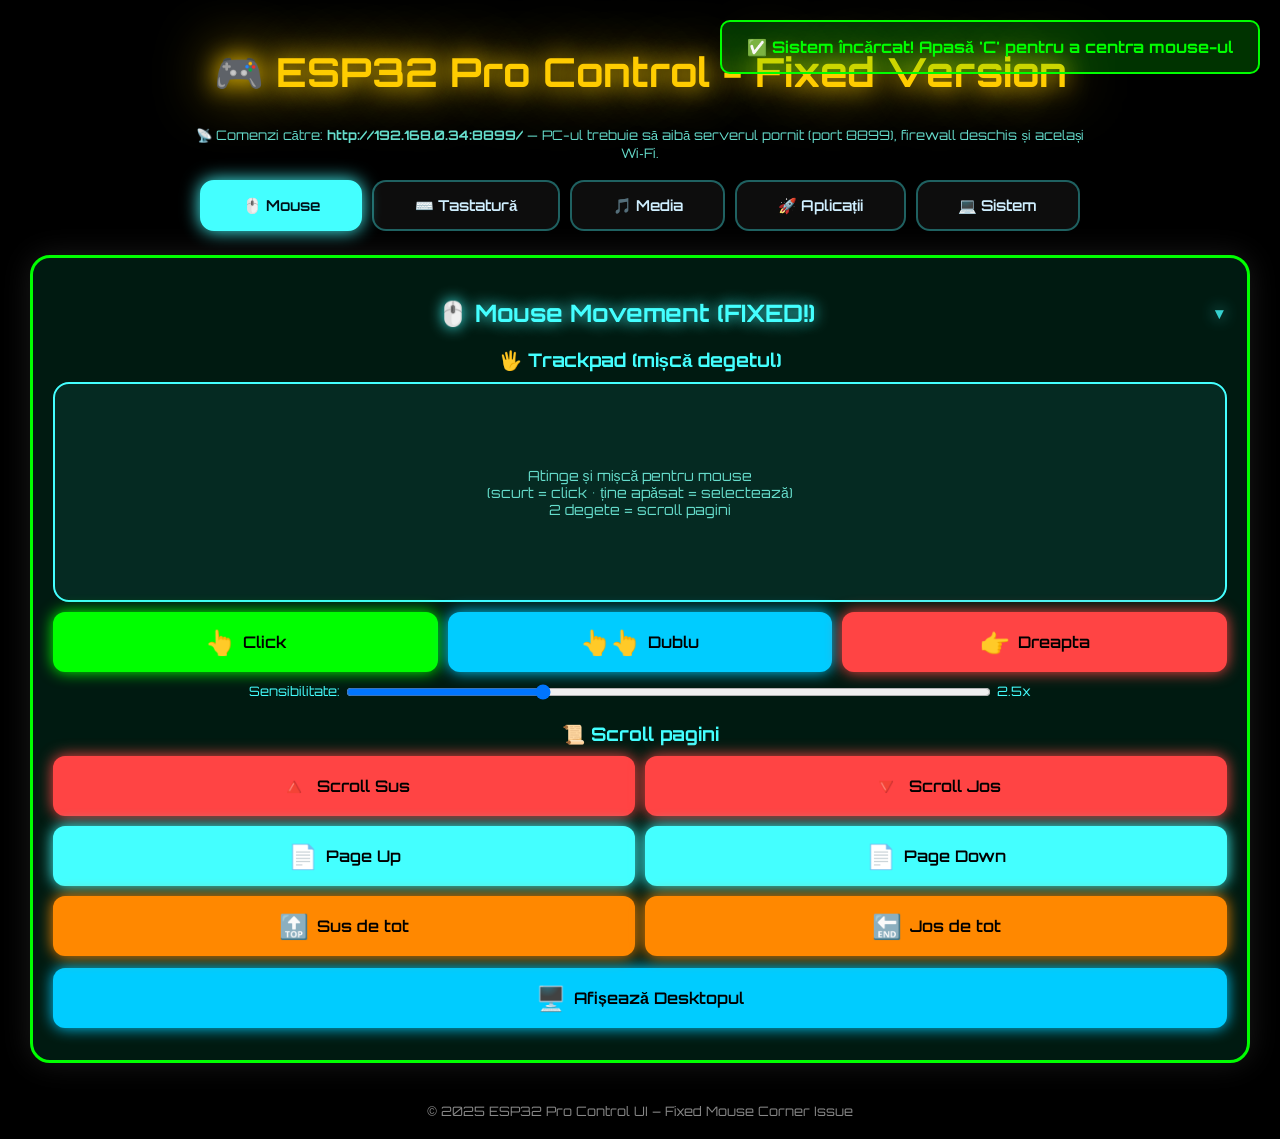
==== commit eac7eb7e: "Actualizează index.html: link mobil corect și avertisment HTTPS." ====
--- a/index.html
+++ b/index.html
@@ -568,6 +568,7 @@
 <body>
 <h1>🎮 ESP32 Pro Control - Fixed Version</h1>
 <p id="controlTargetHint" style="font-size:0.82rem;color:#66ddcc;margin:6px 0 18px;max-width:900px;margin-left:auto;margin-right:auto;line-height:1.35;"></p>
+<div id="githubPagesWarning" hidden style="background:#331111;border:2px solid #ff4444;border-radius:12px;padding:14px 16px;margin:0 auto 18px;max-width:900px;text-align:left;line-height:1.45;font-size:0.9rem;color:#ffcccc;"></div>
 
 <div class="tabbar" id="tabBar">
     <button class="tab-btn" data-tab="mouse" onclick="showTab('mouse')">🖱️ Mouse</button>
@@ -915,10 +916,24 @@
 
 const qs = new URLSearchParams(location.search);
 
-// dacă deschizi local (127.0.0.1), forțează IP din query sau pune-l manual aici:
-const FALLBACK_LAN_IP = "192.168.0.34"; // schimbă cu IP-ul tău
-
-// Pe TELEFON: 127.0.0.1 = telefonul, nu PC-ul — comenzile trebuie să meargă la host-ul din bara de adresă.
+// IP-ul PC-ului tău în rețeaua Wi‑Fi (schimbă dacă e altul)
+const FALLBACK_LAN_IP = "192.168.0.34";
+
+function isPrivateLanHost(host) {
+  if (!host) return false;
+  return host === "localhost" || host === "127.0.0.1" ||
+    /^192\.168\./.test(host) || /^10\./.test(host) || /^172\.(1[6-9]|2\d|3[01])\./.test(host);
+}
+
+function isGitHubPagesFrontend() {
+  return /github\.io$/i.test(location.hostname);
+}
+
+function isHttpsRemoteFrontend() {
+  return location.protocol === "https:" && !isPrivateLanHost(location.hostname);
+}
+
+// Pe TELEFON: 127.0.0.1 = telefonul, nu PC-ul — comenzile merg la IP-ul PC-ului din setări.
 const qIp = qs.get("ip");
 const qPort = qs.get("port");
 let serverIP;
@@ -926,10 +941,15 @@
 
 if (qIp) {
   serverIP = qIp;
-  serverPort = qPort || (location.port ? String(location.port) : null) || localStorage.getItem("serverPort") || "8899";
-} else if (location.protocol === "http:" || location.protocol === "https:") {
+  serverPort = qPort || localStorage.getItem("serverPort") || "8899";
+} else if (isGitHubPagesFrontend() || isHttpsRemoteFrontend()) {
+  // GitHub Pages = HTTPS → browserul BLOCHEAZĂ fetch către http://IP_PC:8899 (mixed content)
+  serverIP = localStorage.getItem("serverIP") || FALLBACK_LAN_IP;
+  serverPort = localStorage.getItem("serverPort") || "8899";
+} else if (location.protocol === "http:" && isPrivateLanHost(location.hostname)) {
+  // Pagină servită de serverul local (ex: http://192.168.0.34:8899/local/index.html)
   serverIP = location.hostname;
-  serverPort = (location.port ? String(location.port) : null) || localStorage.getItem("serverPort") || "8899";
+  serverPort = location.port || localStorage.getItem("serverPort") || "8899";
 } else {
   serverIP = localStorage.getItem("serverIP") || FALLBACK_LAN_IP;
   serverPort = localStorage.getItem("serverPort") || "8899";
@@ -953,10 +973,21 @@
       serverIP +
       ":" +
       serverPort +
-      "/</strong> — trebuie să fie același PC care servește această pagină. " +
-      "Dacă pe telefon nu merge: verifică firewall Windows (port " +
+      "/</strong> — PC-ul trebuie să aibă serverul pornit (port " +
       serverPort +
-      ") și Wi‑Fi comun.";
+      "), firewall deschis și același Wi‑Fi.";
+  }
+  const warn = document.getElementById("githubPagesWarning");
+  if (warn && (isGitHubPagesFrontend() || isHttpsRemoteFrontend())) {
+    warn.hidden = false;
+    warn.innerHTML =
+      "<strong>⚠️ De pe GitHub Pages comenzile NU pot ajunge la PC</strong> (pagina e HTTPS, serverul e HTTP).<br><br>" +
+      "<strong>Pe telefon folosește acest link</strong> (înlocuiește IP-ul cu al PC-ului tău):<br>" +
+      "<code style=\"color:#fff;background:#222;padding:4px 8px;border-radius:6px;display:inline-block;margin-top:8px;\">http://" +
+      serverIP + ":" + serverPort + "/local/index.html</code><br><br>" +
+      "1) Pornește <code>START_SERVER.bat</code> pe PC<br>" +
+      "2) Află IP-ul PC: <code>ipconfig</code> → IPv4 (ex. 192.168.0.34)<br>" +
+      "3) Deschide linkul de mai sus în Chrome/Safari pe telefon (același Wi‑Fi)";
   }
 } catch (e) {}
 
@@ -1131,7 +1162,10 @@
         console.log("✅ Răspuns server:", data.raw);
       })
       .catch(error => {
-        showFeedback(`❌ ${error.message} — verifică IP/portul de mai sus și firewall`, true);
+        var extra = (isGitHubPagesFrontend() || isHttpsRemoteFrontend())
+          ? " — folosește http://IP_PC:8899/local/index.html, nu GitHub Pages"
+          : " — verifică IP/portul de mai sus și firewall";
+        showFeedback(`❌ ${error.message}${extra}`, true);
         console.error("❌ Eroare conexiune:", error, url);
       });
   }
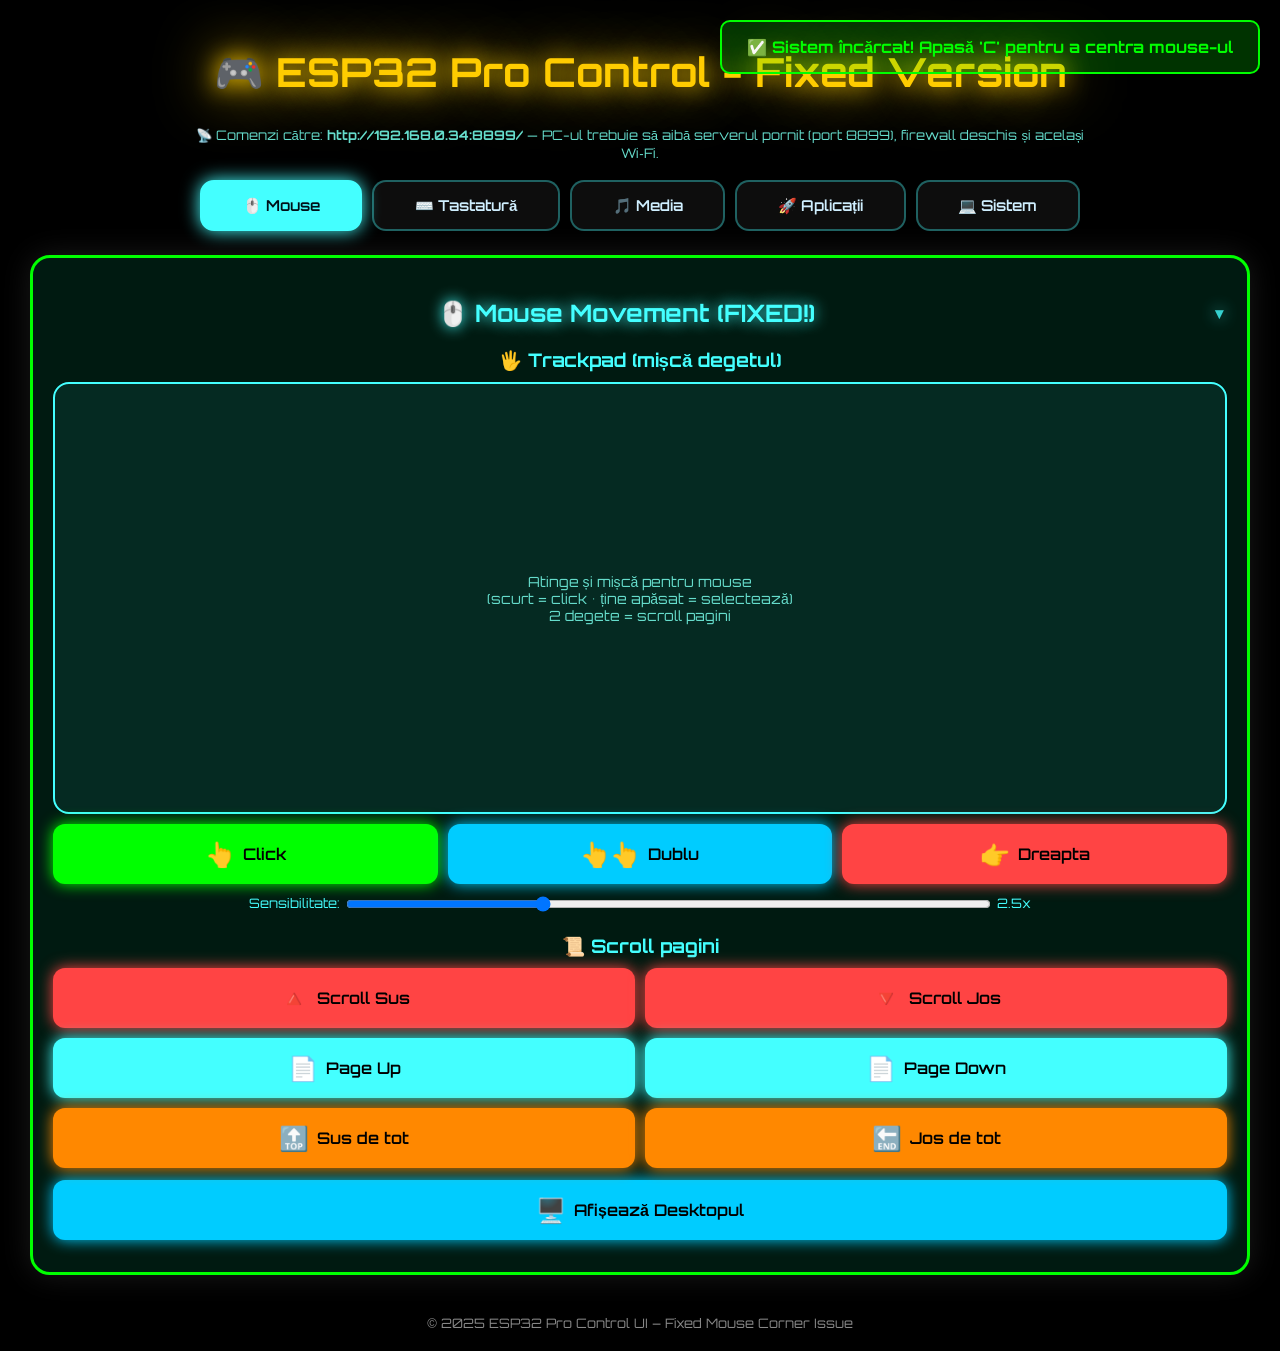
==== commit 79fec096: "Mărește înălțimea trackpad-ului tactil pe mobil." ====
--- a/index.html
+++ b/index.html
@@ -568,7 +568,6 @@
 <body>
 <h1>🎮 ESP32 Pro Control - Fixed Version</h1>
 <p id="controlTargetHint" style="font-size:0.82rem;color:#66ddcc;margin:6px 0 18px;max-width:900px;margin-left:auto;margin-right:auto;line-height:1.35;"></p>
-<div id="githubPagesWarning" hidden style="background:#331111;border:2px solid #ff4444;border-radius:12px;padding:14px 16px;margin:0 auto 18px;max-width:900px;text-align:left;line-height:1.45;font-size:0.9rem;color:#ffcccc;"></div>
 
 <div class="tabbar" id="tabBar">
     <button class="tab-btn" data-tab="mouse" onclick="showTab('mouse')">🖱️ Mouse</button>
@@ -716,7 +715,7 @@
         <!-- TRACKPAD TACTIL -->
         <div style="margin-bottom:20px;">
             <h3 style="color: var(--base-cyan); margin-bottom:10px;">🖐️ Trackpad (mișcă degetul)</h3>
-            <div id="touchpad" style="height:220px; background:rgba(68,255,255,0.07);
+            <div id="touchpad" style="height:clamp(360px,48vh,520px);min-height:360px;background:rgba(68,255,255,0.07);
                  border:2px solid var(--base-cyan); border-radius:16px;
                  display:flex; align-items:center; justify-content:center;
                  color:#66ddcc; font-size:14px; touch-action:none; user-select:none;
@@ -977,18 +976,6 @@
       serverPort +
       "), firewall deschis și același Wi‑Fi.";
   }
-  const warn = document.getElementById("githubPagesWarning");
-  if (warn && (isGitHubPagesFrontend() || isHttpsRemoteFrontend())) {
-    warn.hidden = false;
-    warn.innerHTML =
-      "<strong>⚠️ De pe GitHub Pages comenzile NU pot ajunge la PC</strong> (pagina e HTTPS, serverul e HTTP).<br><br>" +
-      "<strong>Pe telefon folosește acest link</strong> (înlocuiește IP-ul cu al PC-ului tău):<br>" +
-      "<code style=\"color:#fff;background:#222;padding:4px 8px;border-radius:6px;display:inline-block;margin-top:8px;\">http://" +
-      serverIP + ":" + serverPort + "/local/index.html</code><br><br>" +
-      "1) Pornește <code>START_SERVER.bat</code> pe PC<br>" +
-      "2) Află IP-ul PC: <code>ipconfig</code> → IPv4 (ex. 192.168.0.34)<br>" +
-      "3) Deschide linkul de mai sus în Chrome/Safari pe telefon (același Wi‑Fi)";
-  }
 } catch (e) {}
 
   // ===== Conexiune: salvare IP/port + indicator status =====
@@ -1162,10 +1149,7 @@
         console.log("✅ Răspuns server:", data.raw);
       })
       .catch(error => {
-        var extra = (isGitHubPagesFrontend() || isHttpsRemoteFrontend())
-          ? " — folosește http://IP_PC:8899/local/index.html, nu GitHub Pages"
-          : " — verifică IP/portul de mai sus și firewall";
-        showFeedback(`❌ ${error.message}${extra}`, true);
+        showFeedback(`❌ ${error.message} — verifică IP/portul de mai sus și firewall`, true);
         console.error("❌ Eroare conexiune:", error, url);
       });
   }
